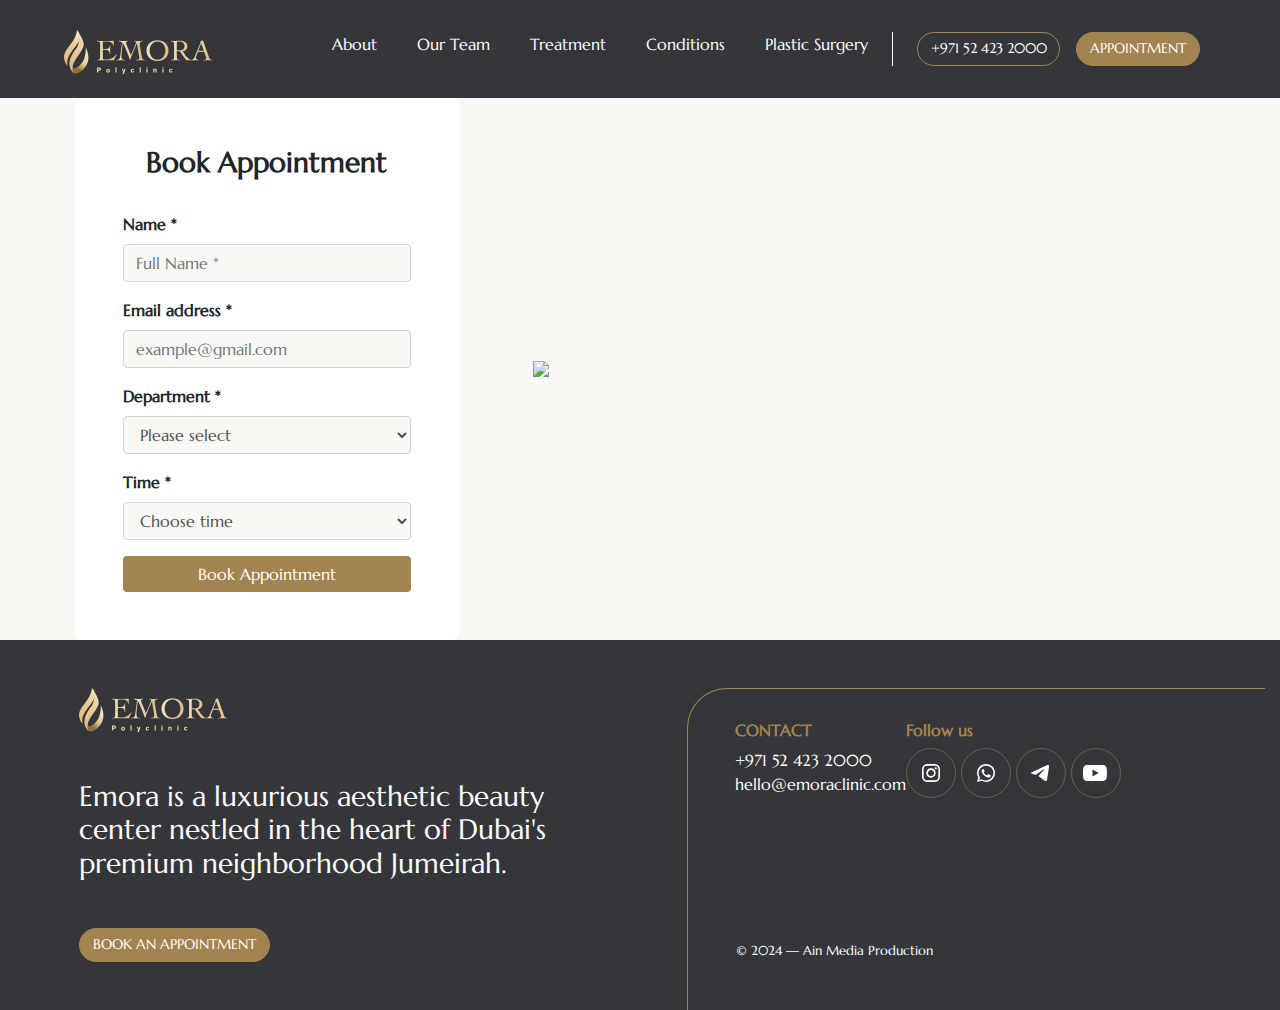
==== pages/booking.html @ 604a14a0 "creating booking form" ====
<!DOCTYPE html>
<html lang="en">
  <head>
    <meta charset="UTF-8" />
    <meta http-equiv="X-UA-Compatible" content="IE=edge" />
    <meta name="viewport" content="width=device-width, initial-scale=1.0" />
    <link href="../assets/images/favicon.svg" rel="icon" />
    <link rel="stylesheet" href="../assets/css/main.css" />
    <link
      rel="stylesheet"
      href="../assets/fonts/font-awesome-4.7.0/css/font-awesome.min.css"
    />
    <link
      rel="stylesheet"
      href="https://maxcdn.bootstrapcdn.com/bootstrap/4.5.2/css/bootstrap.min.css"
    />
    <title>EMORA</title>
  </head>
  <body>
    <!-- Start Header -->
    <div id="home" class="header">
      <img class="logo" src="../assets/images/logo.svg" />
      <div class="menu">
        <nav class="navbar navbar-expand-lg navbar-dark">
          <button
            class="navbar-toggler"
            type="button"
            data-toggle="collapse"
            data-target="#navbarNav"
            aria-controls="navbarNav"
            aria-expanded="false"
            aria-label="Toggle navigation"
          >
            <span class="navbar-toggler-icon"></span>
          </button>

          <div class="collapse navbar-collapse" id="navbarNav">
            <ul class="navbar-nav px-0 py-0">
              <li class="nav-item">
                <a class="nav-link" href="/index.html">About</a>
              </li>
              <li class="nav-item">
                <a class="nav-link" href="/index.html">Our Team</a>
              </li>
              <li class="nav-item">
                <a class="nav-link" href="/index.html">Treatment</a>
              </li>
              <li class="nav-item">
                <a class="nav-link" href="/index.html">Conditions</a>
              </li>
              <li class="nav-item">
                <a class="nav-link" href="/index.html">Plastic Surgery</a>
              </li>
            </ul>
            <div class="nav-actions-container">
              <a href="tel:+971 52 423 2000">
                <div class="out-line-btn">+971 52 423 2000</div>
              </a>
              <a href="#">
                <div class="full-primary-btn">APPOINTMENT</div>
              </a>
            </div>
          </div>
        </nav>
      </div>
    </div>
    <!-- End Header -->

    <!-- Start Booking -->
    <div class="booking">
      <div class="row mx-0">
        <div class="cols col-lg-5 form-holder">
          <div class="form-container">
            <h3 class="text-center">Book Appointment</h3>
            <form id="appointment-form">
              <div class="form-group">
                <label for="name">Name *</label>
                <input
                  type="text"
                  class="form-control"
                  id="name"
                  name="name"
                  placeholder="Full Name *"
                  required
                />
              </div>
              <div class="form-group">
                <label for="email">Email address *</label>
                <input
                  type="email"
                  class="form-control"
                  id="email"
                  name="email"
                  placeholder="example@gmail.com"
                  required
                />
              </div>
              <div class="form-group">
                <label for="department">Department *</label>
                <select
                  class="form-control"
                  id="department"
                  name="department"
                  required
                >
                  <option value="" disabled selected>Please select</option>
                  <option value="treatment">Treatment</option>
                  <option value="conditions">Conditions</option>
                  <option value="plastic surgery">Plastic Surgery</option>
                </select>
              </div>
              <div class="form-group">
                <label for="time">Time *</label>
                <select class="form-control" id="time" name="time" required>
                  <option value="" disabled selected>Choose time</option>
                  <option value="10:00 AM">10:00 AM</option>
                  <option value="11:00 AM">11:00 AM</option>
                  <option value="12:00 PM">12:00 PM</option>
                  <option value="1:00 PM">1:00 PM</option>
                  <option value="2:00 PM">2:00 PM</option>
                  <option value="3:00 PM">3:00 PM</option>
                  <option value="4:00 PM">4:00 PM</option>
                  <option value="5:00 PM">5:00 PM</option>
                  <option value="6:00 PM">6:00 PM</option>
                  <option value="7:00 PM">7:00 PM</option>
                  <option value="8:00 PM">8:00 PM</option>
                  <option value="9:00 PM">9:00 PM</option>
                  <option value="10:00 PM">10:00 PM</option>
                </select>
              </div>
              <button type="submit" class="btn btn-primary btn-block btn-submit">
                Book Appointment
              </button>
            </form>
          </div>
        </div>
        <div class="cols col-lg-7 img-container text-right pr-0 pl-0">
          <img src="../assets/images/booking-img.svg" />
        </div>
      </div>
    </div>
    <!-- End Booking -->

    <!-- Start Footer -->
    <div class="footer">
      <div class="row mx-0">
        <div class="cols col-lg-6">
          <img src="../assets/images/logo.svg" />
          <h3 class="mt-5">
            Emora is a luxurious aesthetic beauty<br />center nestled in the
            heart of Dubai's<br />premium neighborhood Jumeirah.
          </h3>
          <a class="appointment" href="#">
            <div class="full-primary-btn mt-5 mb-5">BOOK AN APPOINTMENT</div>
          </a>
        </div>
        <div class="cols col-lg-6">
          <div class="contact-links">
            <div class="row mx-0 mobile">
              <div class="cols col-lg-4">
                <h6>CONTACT</h6>
                <a class="mail-phone" href="tel:+971 52 423 2000"
                  >+971 52 423 2000</a
                >
                <a class="mail-phone" href="mailto:hello@emoraclinic.com"
                  >hello@emoraclinic.com</a
                >
              </div>
              <div class="cols col-lg-8">
                <h6>Follow us</h6>
                <div class="social">
                  <a href="#"><img src="../assets/images/intagram.svg" /></a>
                  <a href="#"><img src="../assets/images/whatsapp.svg" /></a>
                  <a href="#"><img src="../assets/images/telegram.svg" /></a>
                  <a href="#"><img src="../assets/images/youtube.svg" /></a>
                </div>
              </div>
            </div>
            <div class="row mx-0">
              <p class="copyright mobile-copywrite">
                © 2024 — Ain Media Production
              </p>
            </div>
          </div>
        </div>
      </div>
    </div>
    <!-- End Footer -->

    <script src="https://code.jquery.com/jquery-3.5.1.slim.min.js"></script>
    <script src="https://cdn.jsdelivr.net/npm/@popperjs/core@2.6.0/dist/umd/popper.min.js"></script>
    <script src="https://maxcdn.bootstrapcdn.com/bootstrap/4.5.2/js/bootstrap.min.js"></script>
    <script>
      document
        .getElementById("appointment-form")
        .addEventListener("submit", function (event) {
          event.preventDefault();

          const name = document.getElementById("name").value;
          const email = document.getElementById("email").value;
          const department = document.getElementById("department").value;
          const time = document.getElementById("time").value;

          const mailtoLink = `mailto:mohamed.kassem@emoraclinic.com?subject=Appointment Booking&body=Name: ${name}%0D%0AEmail: ${email}%0D%0ADepartment: ${department}%0D%0ATime: ${time}`;

          window.location.href = mailtoLink;
        });
    </script>
  </body>
</html>
---- assets/css/main.css ----
:root {
  --primary-color: #35363a;
  --secondary-color: #a38350;
  --white-color: #ffffff;
  --gray-color: #5c5e5e;
  --light-gray-color: #faf8f5;
}

@font-face {
  font-family: marcellus;
  src: url("../fonts/Marcellus-Regular.ttf");
}

* {
  font-family: marcellus;
  direction: ltr;
  transition: 0.2s ease-in-out;
}

/* Start Header */
.header {
  display: flex;
  justify-content: space-between;
  align-items: flex-end;
  flex-wrap: wrap;
  padding: 1.5rem 4rem;
  background: var(--primary-color);
}

/* .header img.logo {
  width: 19.133rem;
  height: 4.438rem;
} */

.header .menu .navbar-expand-lg .navbar-nav {
  display: flex;
  justify-content: center;
  align-items: center;
  gap: 2.5rem;
}

.header .menu .navbar-expand-lg .navbar-nav .nav-link {
  padding: 0 !important;
  padding-bottom: 0.5rem !important;
  border-bottom: 2px solid transparent;
  transition: all 0.3s ease-in-out;
}

.header .menu .navbar-expand-lg .navbar-nav .nav-link:hover {
  border-bottom: 2px solid var(--secondary-color);
}
.header .menu .navbar-expand-lg .navbar-nav .nav-item.active .nav-link {
  border-bottom: 2px solid var(--secondary-color);
}

.header .menu .navbar-expand-lg .navbar-nav .nav-item .nav-link {
  color: var(--white-color);
  font-size: 1rem;
}

.header .nav-actions-container {
  margin-left: 1.5rem;
  padding-left: 1.5rem;
  border-left: 1px solid var(--white-color);
  display: flex;
  justify-content: flex-start;
  align-items: center;
  gap: 1rem;
}

.header .nav-actions-container a {
  font-size: 0.9rem;
  text-decoration: none;
  color: var(--white-color);
}

.out-line-btn {
  color: var(--white-color);
  border: 1px solid var(--secondary-color);
  border-radius: 40px;
  padding: 0.3rem 0.8rem;
  cursor: pointer;
  width: fit-content;
}

.out-line-btn:hover {
  background: var(--secondary-color);
}

.full-primary-btn {
  color: var(--white-color);
  border: 1px solid var(--secondary-color);
  background: var(--secondary-color);
  border-radius: 40px;
  padding: 0.3rem 0.8rem;
  cursor: pointer;
  font-size: 0.9rem;
  width: fit-content;
}

.full-primary-btn:hover {
  background: var(--primary-color);
}

/* End Header */

/* Start Slider */

.carousel-item {
  position: relative;
}
.carousel-overlay {
  position: absolute;
  top: 0;
  left: 0;
  width: 100%;
  height: 100%;
  background-color: black;
  opacity: 0.4;
}
.carousel-title {
  position: absolute;
  top: 50%;
  left: 5%;
  transform: translateY(-50%);
  z-index: 10;
}

.carousel-title a:hover {
  text-decoration: none;
}

.carousel-title h1 p {
  display: inline-block;
  color: var(--secondary-color);
  margin-bottom: 0.3rem;
}

.carousel-title h1 {
  color: var(--white-color);
  margin-bottom: 0.3rem;
}

.carousel-indicators {
  bottom: 20px;
}
.carousel-indicators li {
  width: 20px;
  height: 5px;
  background-color: #555;
}
.carousel-indicators .active {
  background-color: white;
}
/* End Slider */

/* Start About */
.about {
  padding: 2.5rem 5vw;
}

.about .title {
  width: 100%;
  display: flex;
  justify-content: center;
  align-items: center;
  flex-direction: column;
  gap: 1rem;
}

.about .title h4 {
  color: var(--secondary-color);
}

.about .title h1 {
  color: var(--primary-color);
}

.about .img-container img {
  width: 100%;
  height: auto;
  display: block;
  object-fit: cover;
}

.about .content p {
  font-size: 1.77rem;
}
/* End About */

/* Start Explore*/
.explore {
  padding: 2.5rem 5vw;
  background-image: url("../images/explore-bg.svg");
  background-size: cover;
  background-position: center;
}

.explore .title h1 {
  font-size: 4.5rem;
}

.explore .content {
  padding: 0 7vw;
  margin-top: 5rem;
}

.explore .content a {
  text-decoration: none;
}

.explore .content .card {
  background: transparent;
  border: none;
  padding: 0 1.5rem;
  cursor: pointer;
}

.explore .content .card:hover {
  background: var(--white-color);
}

.explore .content .card .card-img-top {
  width: 15rem;
  margin: 0 auto;
}

.explore .content .card .card-title {
  color: var(--primary-color);
}

.explore .content .card .card-text {
  color: var(--gray-color);
}

.explore .content .card .arrow-img {
  display: flex;
  justify-content: flex-end;
  align-items: center;
  opacity: 0;
  transition: 0.2s ease-in-out;
}

.explore .content .card:hover .arrow-img {
  opacity: 1;
}

/* End Explore*/

/* Start Description */
.description {
  background: var(--light-gray-color);
}

.description .img-container img {
  width: 100%;
  height: auto;
  display: block;
  object-fit: cover;
}

.description .content {
  padding: 8vw 5vw;
}

/* End Description */

/* Start Team */
.team {
  padding: 2.5rem 5vw 8rem;
  background-image: url("../images/team-bg.svg");
  background-size: cover;
  background-position: center;
}

.team .title {
  width: 100%;
  display: flex;
  justify-content: center;
  align-items: center;
  flex-direction: column;
  gap: 1rem;
}

.team .title h4 {
  color: var(--secondary-color);
}

.team .title h1 {
  color: var(--primary-color);
}

.team .team-member-container {
  display: flex;
  justify-content: center;
  align-items: center;
}

.team .team-member-container .team-member {
  text-align: center;
}

.team .team-member-container .team-member h2 {
  color: var(--primary-color);
}

.team .team-member-container .team-member p {
  color: var(--secondary-color);
}
/* End Team */

/* Start Expert */
.expert {
  background-image: url("../images/expert-bg.svg");
  background-size: cover;
  background-position: center;
  background-repeat: no-repeat;
  width: auto;
  height: 123vh;
  position: relative;
}

.expert .title {
  position: absolute;
  right: 10vw;
  top: -3.4vw;
}

.expert .title h1 {
  font-size: 4.5rem;
}

.expert .content {
  position: absolute;
  bottom: 5vw;
  right: 15vw;
}

.expert .content p {
  font-size: 2rem;
  color: var(--white-color);
}

.expert .content a {
  text-decoration: none;
}
/* End Expert */

/* Start Footer */
.footer {
  padding: 3rem 0 0 5vw;
  background: var(--primary-color);
}

.footer h3 {
  color: var(--white-color);
}

.footer a {
  text-decoration: none;
}

.footer .contact-links {
  border-top: 1px solid var(--secondary-color);
  border-left: 1px solid var(--secondary-color);
  border-top-left-radius: 40px;
  height: 100%;
  padding: 2rem;
  display: flex;
  flex-direction: column;
  justify-content: space-between;
}

.footer .contact-links h6 {
  color: var(--secondary-color);
  font-weight: bold;
}

.footer .contact-links a.mail-phone {
  color: var(--white-color);
}
.footer .copyright {
  color: var(--white-color);
  font-size: 0.8rem;
  margin-left: 1rem;
}
/* End Footer */

/* Start Booking */
.booking {
  background: var(--light-gray-color);
}

.booking .img-container {
  display: flex;
  justify-content: end;
  align-items: center;
}

.booking .img-container img {
  width: 100%;
  height: auto;
  display: block;
  object-fit: cover;
}

.booking .form-holder {
  display: flex;
  justify-content: center;
  align-items: center;
}

.booking .form-holder .form-container {
  width: 30vw;
  background: var(--white-color);
  padding: 3rem;
  border-radius: 8px;
}

.booking .form-holder .form-container h3 {
  font-weight: bold;
  margin-bottom: 2rem;
}

.booking .form-holder .form-container label {
  font-weight: bold;
}

.booking .form-holder .form-container input,
.booking .form-holder .form-container select {
  background: var(--light-gray-color);
}

.booking .form-holder .form-container .btn-submit {
  background: var(--secondary-color);
  color: var(--white-color);
  border: none;
}
/* End Booking */

/*medium screen*/
@media (max-width: 1735px) {
  .expert .content {
    position: absolute;
    bottom: 5vw;
    right: 5vw;
  }
}
@media (max-width: 1460px) {
  .expert {
    height: 100vh;
  }
  .expert .title h1 {
    font-size: 3.5rem;
  }

  .expert .content p {
    font-size: 1.5rem;
  }
}

@media (max-width: 1200px) {
  .expert {
    height: 90vh;
  }
  .expert .title h1 {
    font-size: 2.5rem;
  }

  .expert .content p {
    font-size: 1.1rem;
  }
}

@media (max-width: 992px) {
  .header .navbar {
    position: static;
    padding-inline: 0;
  }

  .header .navbar-collapse {
    position: absolute;
    z-index: 20;
    top: 12%;
    background: var(--primary-color);
    border-radius: 0.3rem;
    right: 0;
    left: 0;
    width: 100%;
    padding: 1rem 0;
    box-shadow: 0px 4px 50px rgba(0, 0, 0, 0.05);
  }

  .header .nav-actions-container {
    padding-left: unset;
    border-left: none;
    width: 100%;
    display: flex;
    justify-content: center;
    margin: 1.5rem 0;
  }

  .expert {
    height: 66vh;
  }
  .footer h3 {
    font-size: 1.5rem;
  }

  .footer .mobile {
    display: flex;
    justify-content: space-around;
    flex-direction: column;
    align-items: center;
    gap: 2rem;
  }

  .footer .mobile-copywrite {
    margin-top: 2rem;
  }
}

/*small screen*/

@media (max-width: 767px) {
  .header {
    padding: 1rem 2rem 1rem;
  }

  .header .navbar-collapse {
    top: 10%;
  }

  .header img.logo {
    width: 10rem;
    height: auto;
  }

  .about .content p:first-of-type {
    margin-top: 1.5rem;
  }

  .about .content p,
  .description .content h4 {
    font-size: 1.4rem;
  }

  .explore .title h1,
  .description .content h1 {
    font-size: 3rem;
  }

  .expert {
    height: 54vh;
  }

  .expert .title {
    right: 2vw;
    top: -8vh;
  }

  .expert .title h1 {
    font-size: 2.5rem;
  }

  .expert .content {
    bottom: 2vh;
  }

  .expert .content p {
    font-size: 1rem;
  }
}

@media (max-width: 600px) {
  .carousel-title h1,
  .carousel-title h1 p {
    font-size: 1.5rem;
  }

  .carousel-indicators li {
    display: none;
  }

  .about .title h4,
  .team .title h4 {
    font-size: 1.5rem;
  }

  .about .title h1,
  .team .title h1 {
    font-size: 2rem;
  }

  .about .content p,
  .description .content h4 {
    font-size: 1.1rem;
  }

  .explore .title h1,
  .description .content h1 {
    font-size: 2rem;
  }

  .team {
    padding-bottom: 2rem;
  }

  .expert {
    height: 40vh;
    background-image: url("../images/team-bg.svg");
    background-size: cover;
    background-position: center;
  }

  .expert .title {
    left: 5vw;
    right: unset;
    top: 0;
  }

  .expert .title h1 {
    font-size: 2.5rem;
  }

  .expert .content {
    bottom: 2vh;
    left: 5vw;
  }

  .expert .content p {
    font-size: 1rem;
    color: var(--secondary-color);
  }
}
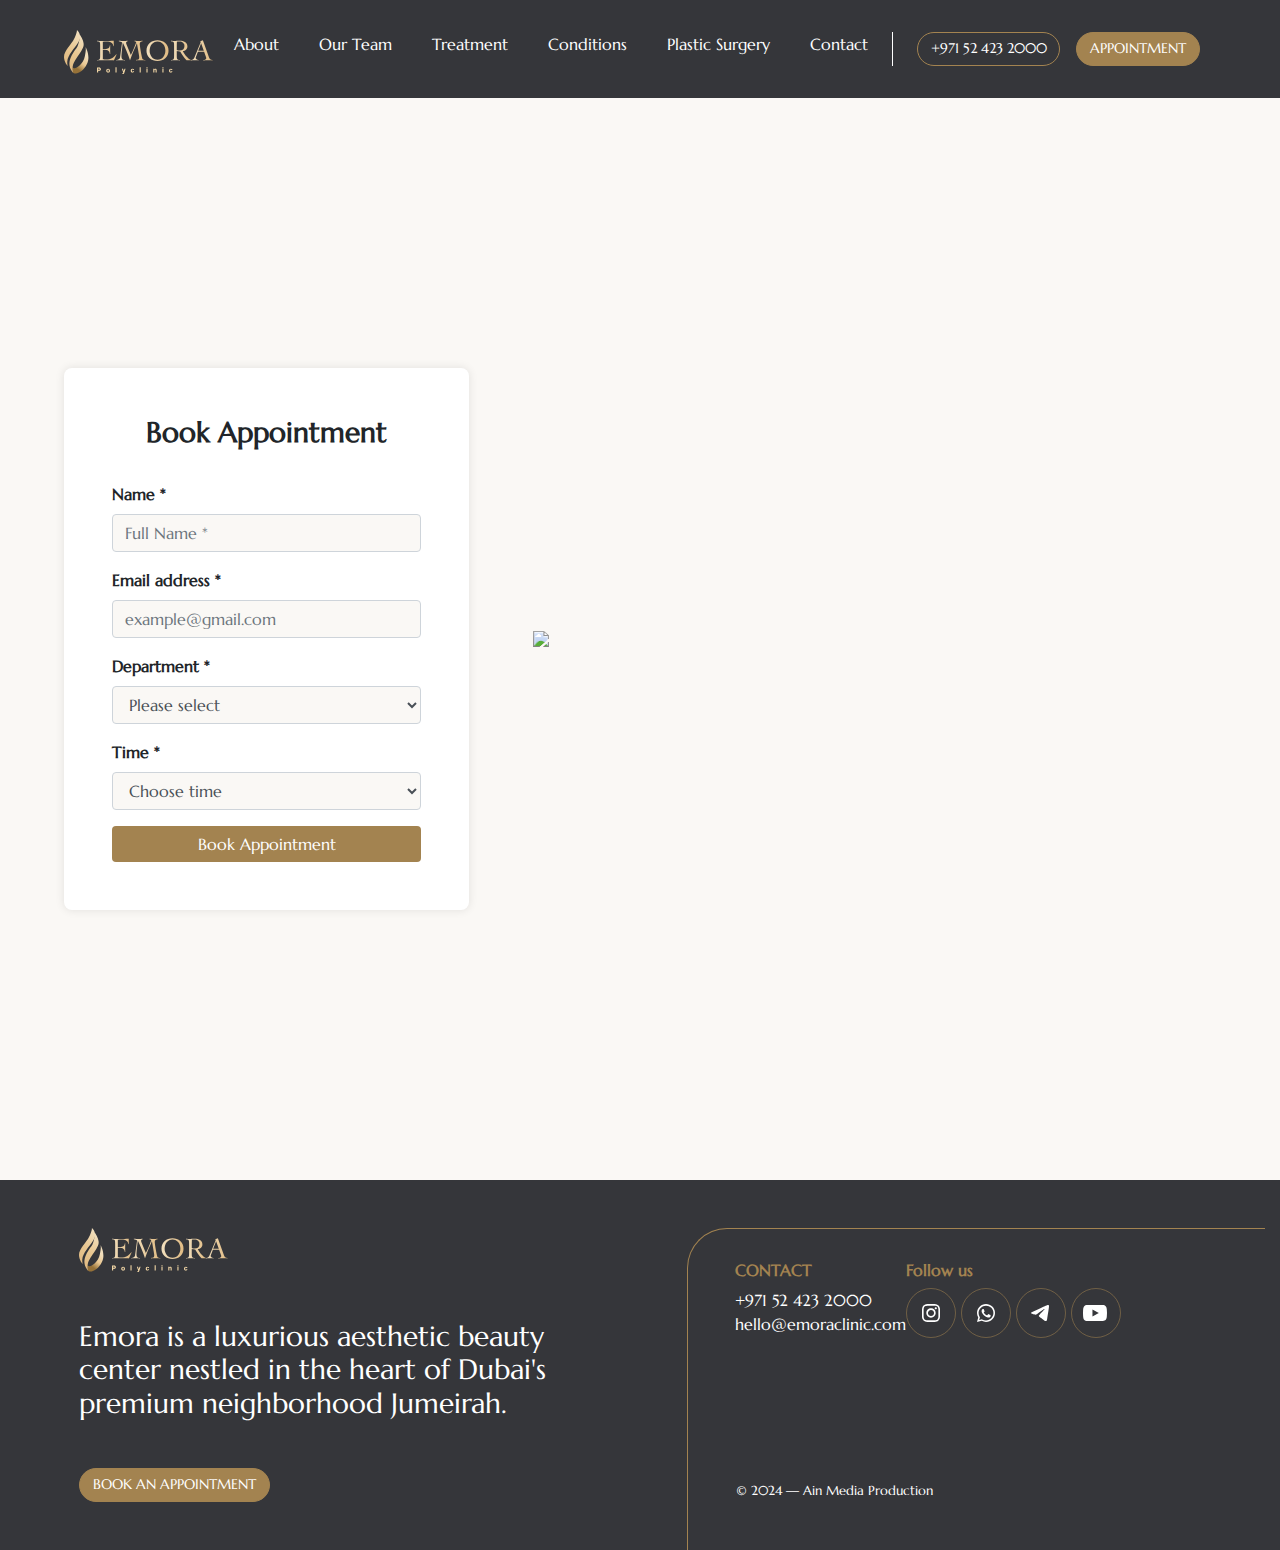
==== commit 226ee017: "handle menu for inside pages" ====
--- a/pages/booking.html
+++ b/pages/booking.html
@@ -19,7 +19,9 @@
   <body>
     <!-- Start Header -->
     <div id="home" class="header">
-      <img class="logo" src="../assets/images/logo.svg" />
+      <a href="/">
+        <img class="logo" src="../assets/images/logo.svg" />
+      </a>
       <div class="menu">
         <nav class="navbar navbar-expand-lg navbar-dark">
           <button
@@ -33,23 +35,46 @@
           >
             <span class="navbar-toggler-icon"></span>
           </button>
-
           <div class="collapse navbar-collapse" id="navbarNav">
             <ul class="navbar-nav px-0 py-0">
               <li class="nav-item">
-                <a class="nav-link" href="/index.html">About</a>
-              </li>
-              <li class="nav-item">
-                <a class="nav-link" href="/index.html">Our Team</a>
-              </li>
-              <li class="nav-item">
-                <a class="nav-link" href="/index.html">Treatment</a>
-              </li>
-              <li class="nav-item">
-                <a class="nav-link" href="/index.html">Conditions</a>
-              </li>
-              <li class="nav-item">
-                <a class="nav-link" href="/index.html">Plastic Surgery</a>
+                <a class="nav-link" href="../#about">About</a>
+              </li>
+              <li class="nav-item">
+                <a class="nav-link" href="../#team">Our Team</a>
+              </li>
+              <li class="nav-item">
+                <a class="nav-link" href="treatment.html">Treatment</a>
+                <div class="submenu">
+                  <ul class="submenu-left">
+                    <li class="submenu-item" data-target="face">Face</li>
+                    <li class="submenu-item" data-target="body">Body</li>
+                    <li class="submenu-item" data-target="skin">Skin</li>
+                    <li class="submenu-item" data-target="men">Men</li>
+                  </ul>
+                  <div class="submenu-right" id="submenu-right">
+                    <!-- Content will be populated by JavaScript -->
+                  </div>
+                </div>
+              </li>
+              <li class="nav-item">
+                <a class="nav-link" href="conditions.html">Conditions</a>
+                <div class="submenu-cond">
+                  <ul class="submenu-left-cond">
+                    <li class="submenu-item-cond" data-target="face">Face</li>
+                    <li class="submenu-item-cond" data-target="body">Body</li>
+                    <li class="submenu-item-cond" data-target="skin">Skin</li>
+                  </ul>
+                  <div class="submenu-right-cond" id="submenu-right-cond">
+                    <!-- Content will be populated by JavaScript -->
+                  </div>
+                </div>
+              </li>
+              <li class="nav-item">
+                <a class="nav-link" href="../#explore">Plastic Surgery</a>
+              </li>
+              <li class="nav-item">
+                <a class="nav-link" href="contact-us.html">Contact</a>
               </li>
             </ul>
             <div class="nav-actions-container">
@@ -128,7 +153,10 @@
                   <option value="10:00 PM">10:00 PM</option>
                 </select>
               </div>
-              <button type="submit" class="btn btn-primary btn-block btn-submit">
+              <button
+                type="submit"
+                class="btn btn-primary btn-block btn-submit"
+              >
                 Book Appointment
               </button>
             </form>
@@ -190,6 +218,7 @@
     <script src="https://code.jquery.com/jquery-3.5.1.slim.min.js"></script>
     <script src="https://cdn.jsdelivr.net/npm/@popperjs/core@2.6.0/dist/umd/popper.min.js"></script>
     <script src="https://maxcdn.bootstrapcdn.com/bootstrap/4.5.2/js/bootstrap.min.js"></script>
+    <script src="../assets/js/index-inside-pages.js"></script>
     <script>
       document
         .getElementById("appointment-form")
--- a/assets/css/main.css
+++ b/assets/css/main.css
@@ -4,6 +4,7 @@
   --white-color: #ffffff;
   --gray-color: #5c5e5e;
   --light-gray-color: #faf8f5;
+  --light-bg-color: #f6efe6;
 }
 
 @font-face {
@@ -17,6 +18,7 @@
   transition: 0.2s ease-in-out;
 }
 
+/* Start Header */
 /* Start Header */
 .header {
   display: flex;
@@ -27,11 +29,6 @@
   background: var(--primary-color);
 }
 
-/* .header img.logo {
-  width: 19.133rem;
-  height: 4.438rem;
-} */
-
 .header .menu .navbar-expand-lg .navbar-nav {
   display: flex;
   justify-content: center;
@@ -49,6 +46,7 @@
 .header .menu .navbar-expand-lg .navbar-nav .nav-link:hover {
   border-bottom: 2px solid var(--secondary-color);
 }
+
 .header .menu .navbar-expand-lg .navbar-nav .nav-item.active .nav-link {
   border-bottom: 2px solid var(--secondary-color);
 }
@@ -100,6 +98,172 @@
 
 .full-primary-btn:hover {
   background: var(--primary-color);
+}
+
+/* Submenu Styles */
+.submenu {
+  display: none;
+  position: absolute;
+  background: #fff;
+  box-shadow: 0 4px 8px rgba(0, 0, 0, 0.1);
+  padding: 1rem;
+  z-index: 1000;
+  width: 700px;
+  /* border-left: 2px solid var(--primary-color); */
+}
+
+@media (max-width: 992px) {
+  .nav-item:hover .submenu {
+    display: flex;
+    flex-direction: column;
+    width: 300px;
+    right: 20vw;
+  }
+
+  .submenu-right {
+    flex-wrap: wrap;
+  }
+}
+
+.nav-item:hover .submenu {
+  display: flex;
+}
+
+.submenu-left {
+  list-style: none;
+  padding: 0;
+  margin: 0;
+  width: 150px;
+}
+
+.submenu-left .submenu-item {
+  cursor: pointer;
+  padding: 0.5rem 0;
+  color: var(--secondary-color);
+  position: relative;
+  font-size: 1rem;
+}
+
+.submenu-left .submenu-item:hover,
+.submenu-left .submenu-item.active {
+  font-weight: bold;
+}
+
+.submenu-left .submenu-item.active::after {
+  content: url("../images/arrow-nav.svg");
+  position: absolute;
+  right: -20px;
+  top: 50%;
+  transform: translateY(-50%);
+}
+
+.submenu-right {
+  display: flex;
+  flex: 1;
+  /* flex-wrap: wrap; */
+  gap: 2rem;
+  padding-left: 2rem;
+}
+
+.submenu-right-column {
+  display: flex;
+  flex-direction: column;
+  gap: 0.5rem;
+}
+
+.submenu-right a {
+  color: var(--primary-color);
+  text-decoration: none;
+  display: block;
+  font-weight: bold;
+}
+
+.submenu-right a:hover {
+  text-decoration: none;
+  color: var(--secondary-color);
+}
+
+/* conditions Submenu Styles */
+.submenu-cond {
+  display: none;
+  position: absolute;
+  background: #fff;
+  box-shadow: 0 4px 8px rgba(0, 0, 0, 0.1);
+  padding: 1rem;
+  z-index: 1000;
+  width: 700px;
+  /* border-left: 2px solid var(--primary-color); */
+}
+
+@media (max-width: 992px) {
+  .nav-item:hover .submenu-cond {
+    display: flex;
+    flex-direction: column;
+    width: 300px;
+    right: 20vw;
+  }
+
+  .submenu-right-cond {
+    flex-wrap: wrap;
+  }
+}
+
+.nav-item:hover .submenu-cond {
+  display: flex;
+}
+
+.submenu-left-cond {
+  list-style: none;
+  padding: 0;
+  margin: 0;
+  width: 150px;
+}
+
+.submenu-left-cond .submenu-item-cond {
+  cursor: pointer;
+  padding: 0.5rem 0;
+  color: var(--secondary-color);
+  position: relative;
+  font-size: 1rem;
+}
+
+.submenu-left-cond .submenu-item-cond:hover,
+.submenu-left-cond .submenu-item-cond.active {
+  font-weight: bold;
+}
+
+.submenu-left-cond .submenu-item-cond.active::after {
+  content: url("../images/arrow-nav.svg");
+  position: absolute;
+  right: -20px;
+  top: 50%;
+  transform: translateY(-50%);
+}
+
+.submenu-right-cond {
+  display: flex;
+  flex: 1;
+  /* flex-wrap: wrap; */
+  gap: 2rem;
+  padding-left: 2rem;
+}
+
+.submenu-right-column-cond {
+  display: flex;
+  flex-direction: column;
+  gap: 0.5rem;
+}
+
+.submenu-right-cond a {
+  color: var(--primary-color);
+  text-decoration: none;
+  display: block;
+  font-weight: bold;
+}
+
+.submenu-right-cond a:hover {
+  text-decoration: none;
+  color: var(--secondary-color);
 }
 
 /* End Header */
@@ -408,12 +572,17 @@
   display: flex;
   justify-content: center;
   align-items: center;
-}
-
-.booking .form-holder .form-container {
-  width: 30vw;
-  background: var(--white-color);
+  height: 100%;
+  padding: 30vh 5vw;
+}
+
+.booking .form-holder .form-container,
+.form-container {
+  width: 100%;
+  max-width: 500px;
+  background-color: var(--white-color);
   padding: 3rem;
+  box-shadow: 0 0 10px rgba(0, 0, 0, 0.1);
   border-radius: 8px;
 }
 
@@ -422,21 +591,238 @@
   margin-bottom: 2rem;
 }
 
-.booking .form-holder .form-container label {
+.booking .form-holder .form-container label,
+.form-container label {
   font-weight: bold;
 }
 
 .booking .form-holder .form-container input,
-.booking .form-holder .form-container select {
+.booking .form-holder .form-container select,
+.form-container input,
+.form-container select {
   background: var(--light-gray-color);
 }
 
-.booking .form-holder .form-container .btn-submit {
+.booking .form-holder .form-container .btn-submit,
+.form-container .btn-submit {
   background: var(--secondary-color);
   color: var(--white-color);
   border: none;
 }
 /* End Booking */
+
+/* Start Treatment */
+
+.treatment {
+  background: var(--light-bg-color);
+  padding-top: 3rem;
+}
+
+.treatment .title {
+  padding: 0 0 3rem;
+  width: 100%;
+  display: flex;
+  justify-content: center;
+  align-items: center;
+  flex-direction: column;
+  text-align: center;
+}
+
+.treatment .title h4 {
+  color: var(--primary-color);
+}
+
+.treatment .title h2 {
+  color: var(--secondary-color);
+  margin: 1rem 0;
+  font-size: 3rem;
+}
+
+.treatment .title h5 {
+  color: var(--secondary-color);
+  margin: 1rem 0;
+  font-size: 1.5rem;
+}
+
+.treatment .title p {
+  color: var(--primary-color);
+  text-align: center;
+}
+
+.treatment .title p.booking-subtitle {
+  color: var(--primary-color);
+  text-align: center;
+  font-size: 0.8rem;
+}
+
+/* End Treatment */
+
+/* Start Book Treatment Section */
+.book-treatment {
+  /* height: 50vh; */
+  background-image: url("../images/book-treatment-bg.svg");
+  background-size: cover;
+  background-position: center;
+  /* position: relative;
+  overflow: hidden; */
+}
+
+/* .book-treatment-effect {
+  position: absolute;
+  left: 0;
+  bottom: 0;
+} */
+
+.contact-bg {
+  background: transparent;
+  background-image: url("../images/contact-bg.svg");
+  background-size: cover;
+  background-position: center;
+  position: relative;
+  overflow: hidden;
+}
+
+.effect-one,
+.effect-two {
+  position: absolute;
+  top: 4%;
+  right: 0;
+}
+
+.effect-one {
+  z-index: 15;
+}
+
+.effect-three {
+  position: absolute;
+  left: -15%;
+  top: 25%;
+}
+
+.content-container {
+  display: flex;
+  justify-content: center;
+  align-items: center;
+  text-align: center;
+}
+
+.book-treatment .content {
+  margin: 12% 0;
+  align-items: center;
+  /* justify-content: flex-end; */
+  display: flex;
+  flex-direction: column;
+}
+
+.book-treatment .content h2 {
+  color: var(--white-color);
+}
+
+.book-treatment .content a {
+  text-decoration: none;
+  margin-top: 1rem;
+}
+
+.book-treatment .content .book-treatment-btn {
+  color: var(--white-color);
+  border: 1px solid var(--white-color);
+  width: fit-content;
+  border-radius: 14px;
+  padding: 0.8rem 3rem;
+}
+
+.book-treatmeent-img-container {
+  display: flex;
+  justify-content: flex-end;
+}
+
+.book-treatmeent-img-container img {
+  width: auto;
+  height: auto;
+  display: block;
+  object-fit: cover;
+  margin-top: -2rem;
+}
+/* End Book Treatment Section */
+
+/* Start tabs sections */
+.emora-tabs {
+  width: 100%;
+  padding: 0 10vw 2rem;
+}
+.emora-tabs .nav-tabs {
+  border-bottom: 3px solid var(--secondary-color) !important;
+  width: 100;
+}
+
+.emora-tabs .nav-item {
+  width: 25%;
+}
+
+.emora-tabs .nav {
+  justify-content: space-between !important;
+  align-items: center !important;
+}
+
+.emora-tabs .nav-link {
+  text-align: center;
+  color: var(--secondary-color) !important;
+}
+
+.emora-tabs .nav-link.active {
+  background: var(--primary-color) !important;
+  color: var(--secondary-color) !important;
+  border-color: transparent !important;
+}
+
+.emora-tabs .tabs-img-container img {
+  width: 100%;
+  height: auto;
+  display: block;
+  object-fit: cover;
+}
+
+.emora-tabs .tabs-features-list {
+  margin-top: 2rem;
+  font-weight: bold;
+  list-style: none;
+}
+
+.emora-tabs .tabs-features-list li {
+  margin: 1rem 0;
+}
+/* End tabs sections */
+
+/* Start Contact Us */
+.contact {
+  padding: 0 5vw;
+}
+
+.contact .contact-icon {
+  filter: brightness(0) saturate(100%) invert(52%) sepia(12%) saturate(6942%)
+    hue-rotate(19deg) brightness(90%) contrast(64%);
+}
+
+.contact a {
+  color: var(--primary-color);
+}
+
+.contact .contact-title {
+  color: var(--secondary-color);
+  margin-top: 3rem;
+}
+
+.contact .contact-subtitle {
+  color: var(--primary-color);
+  font-size: 1.1rem;
+}
+.map-container {
+  width: 100%;
+  height: 70vh;
+  margin: 20px 0 0;
+  opacity: 0.7;
+}
+/* End Contact Us */
 
 /*medium screen*/
 @media (max-width: 1735px) {
